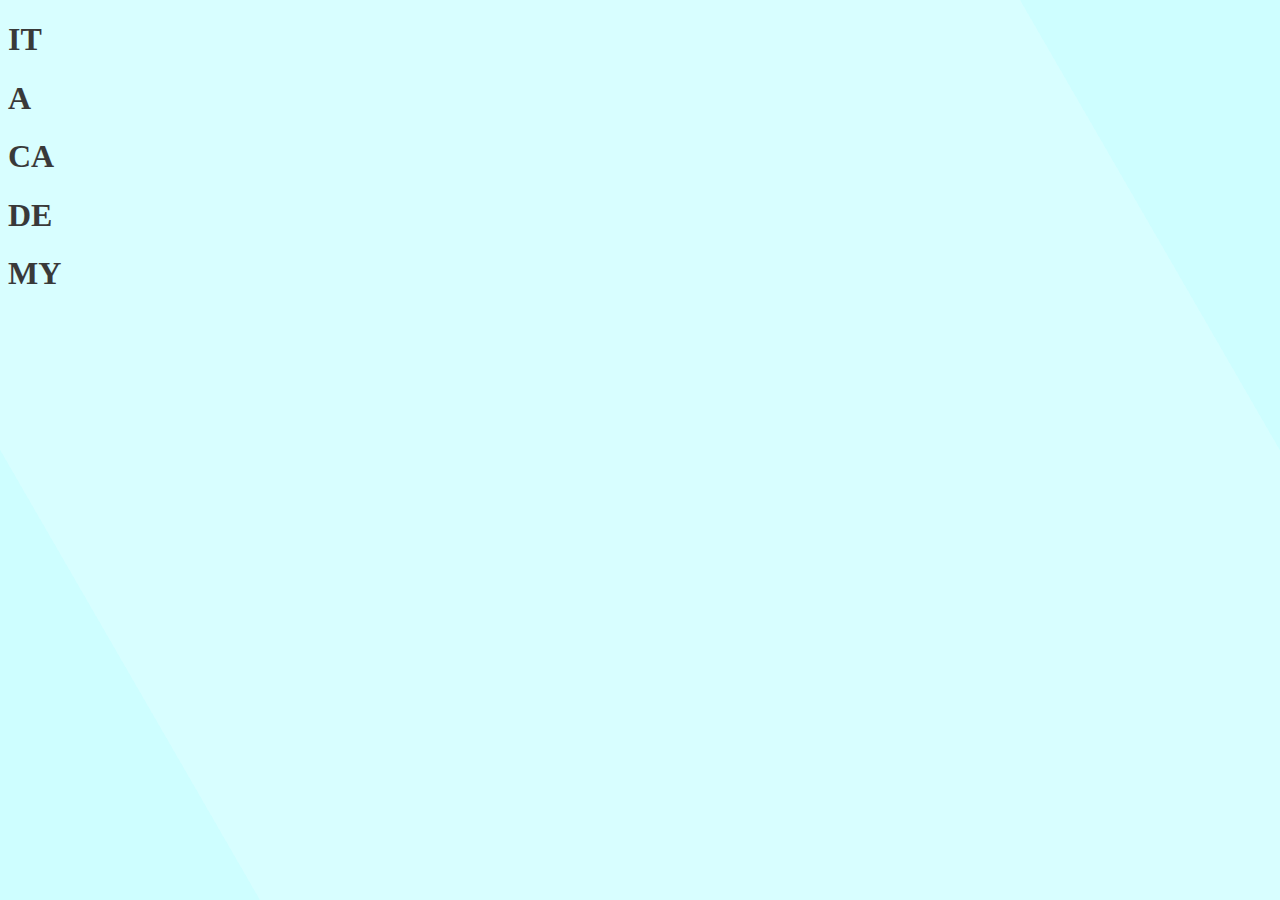
==== index.html @ 26ec8717 "Update structure" ====
<!DOCTYPE html>
<html lang="en">
<head>
    <meta charset="UTF-8">
    <meta name="viewport" content="width=device-width, initial-scale=1.0">
    <title>Document</title>
    <!-- <link rel="stylesheet" href="css/bootstrap.min.css"> -->
    <link rel="stylesheet" href="css/style.css">
    <script src="https://code.jquery.com/jquery-3.0.0.min.js"></script>
    <!-- <script src="js/bootstrap.min.js"></script> -->
    <!-- <script src="js/validation.js"></script> -->
</head>
<body>
  <div class="strips">
    <div class="strips__strip">
      <div class="strip__content">
        <h1 class="strip__title">IT</h1>
      </div>
    </div>
    <div class="strips__strip">
      <div class="strip__content">
        <h1 class="strip__title">A</h1>
      </div>
    </div>
    <div class="strips__strip">
      <div class="strip__content">
        <h1 class="strip__title">CA</h1>
      </div>
    </div>
    <div class="strips__strip">
      <div class="strip__content">
        <h1 class="strip__title">DE</h1>
      </div>
    </div>
    <div class="strips__strip">
      <div class="strip__content">
        <h1 class="strip__title">MY</h1>      
      </div>
    </div>
</body>
</html>
---- css/style.css ----
body {
  background-color: #CEFEFF;
}

* {
  box-sizing: border-box;
}
.strips .strip__content:before {
  content: "";
  position: absolute;
  z-index: 1;
  top: 0;
  left: 0;
  width: 100%;
  height: 100%;
  background: white;
  opacity: 0.05;
  -webkit-transform-origin: center center;
          transform-origin: center center;
  -webkit-transform: skew(30deg) scaleY(1) translate(0, 0);
          transform: skew(30deg) scaleY(1) translate(0, 0);
  transition: all 0.6s cubic-bezier(0.23, 1, 0.32, 1);
}


/* .strips {
  min-height: 100vh;
  text-align: center;
  overflow: hidden;
  color: white;
}
.strips__strip {
  will-change: width, left, z-index, height;
  position: absolute;
  width: 20%;
  min-height: 100vh;
  overflow: hidden;
  cursor: pointer;
  transition: all 0.6s cubic-bezier(0.23, 1, 0.32, 1);
}

.strips__strip:nth-child(1) {
  left: 0;
}
.strips__strip:nth-child(2) {
  left: 20vw;
}
.strips__strip:nth-child(3) {
  left: 40vw;
}
.strips__strip:nth-child(4) {
  left: 60vw;
}
.strips__strip:nth-child(5) {
  left: 80vw;
} */
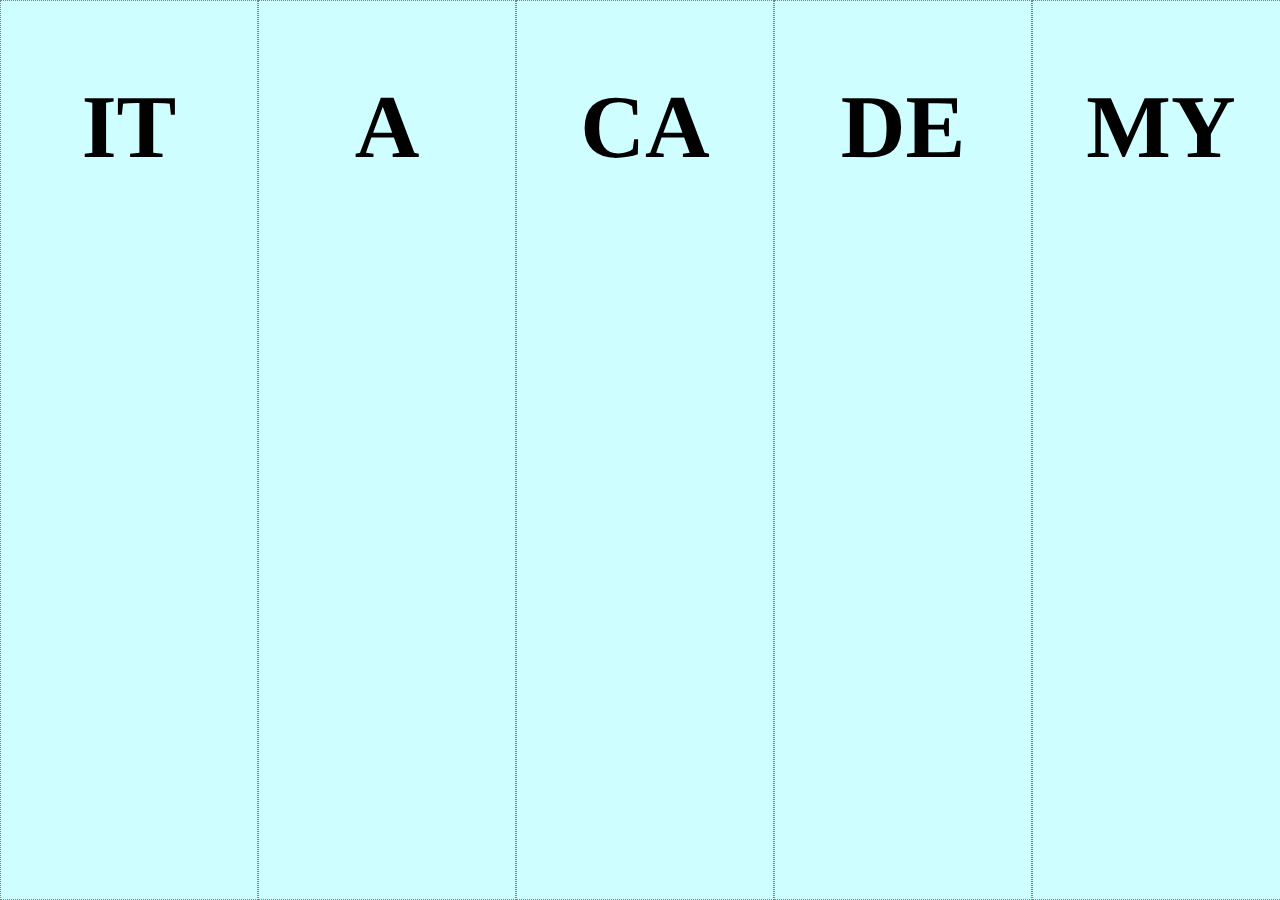
==== commit 1095c3d2: "1" ====
--- a/index.html
+++ b/index.html
@@ -34,7 +34,7 @@
     </div>
     <div class="strips__strip">
       <div class="strip__content">
-        <h1 class="strip__title">MY</h1>      
+        <h1 class="strip__title">MY</h1>
       </div>
     </div>
 </body>
--- a/css/style.css
+++ b/css/style.css
@@ -1,56 +1,31 @@
 body {
   background-color: #CEFEFF;
+  font-family: "Lato";
+  -webkit-font-smoothing: antialiased;
+  text-rendering: geometricPrecision;
+  line-height: 1.5;
 }
 
-* {
-  box-sizing: border-box;
-}
-.strips .strip__content:before {
-  content: "";
-  position: absolute;
-  z-index: 1;
-  top: 0;
-  left: 0;
-  width: 100%;
+html,
+body {
   height: 100%;
-  background: white;
-  opacity: 0.05;
-  -webkit-transform-origin: center center;
-          transform-origin: center center;
-  -webkit-transform: skew(30deg) scaleY(1) translate(0, 0);
-          transform: skew(30deg) scaleY(1) translate(0, 0);
-  transition: all 0.6s cubic-bezier(0.23, 1, 0.32, 1);
+  margin: 0;
 }
 
-
-/* .strips {
-  min-height: 100vh;
-  text-align: center;
-  overflow: hidden;
-  color: white;
-}
-.strips__strip {
-  will-change: width, left, z-index, height;
-  position: absolute;
-  width: 20%;
-  min-height: 100vh;
-  overflow: hidden;
-  cursor: pointer;
-  transition: all 0.6s cubic-bezier(0.23, 1, 0.32, 1);
+.strips {
+  display: flex;
+  flex-flow: column;
+  height: 100%;
+  flex-wrap: wrap;
+  align-items: center;
 }
 
-.strips__strip:nth-child(1) {
-  left: 0;
-}
-.strips__strip:nth-child(2) {
-  left: 20vw;
-}
-.strips__strip:nth-child(3) {
-  left: 40vw;
-}
-.strips__strip:nth-child(4) {
-  left: 60vw;
-}
-.strips__strip:nth-child(5) {
-  left: 80vw;
-} */
+.strips .strips__strip {
+  display: block;
+  position: relative;
+  border: 1px dotted grey;
+  width: 20%;
+  height: 100%;
+  text-align: center;
+  font-size: 3.5vw;
+}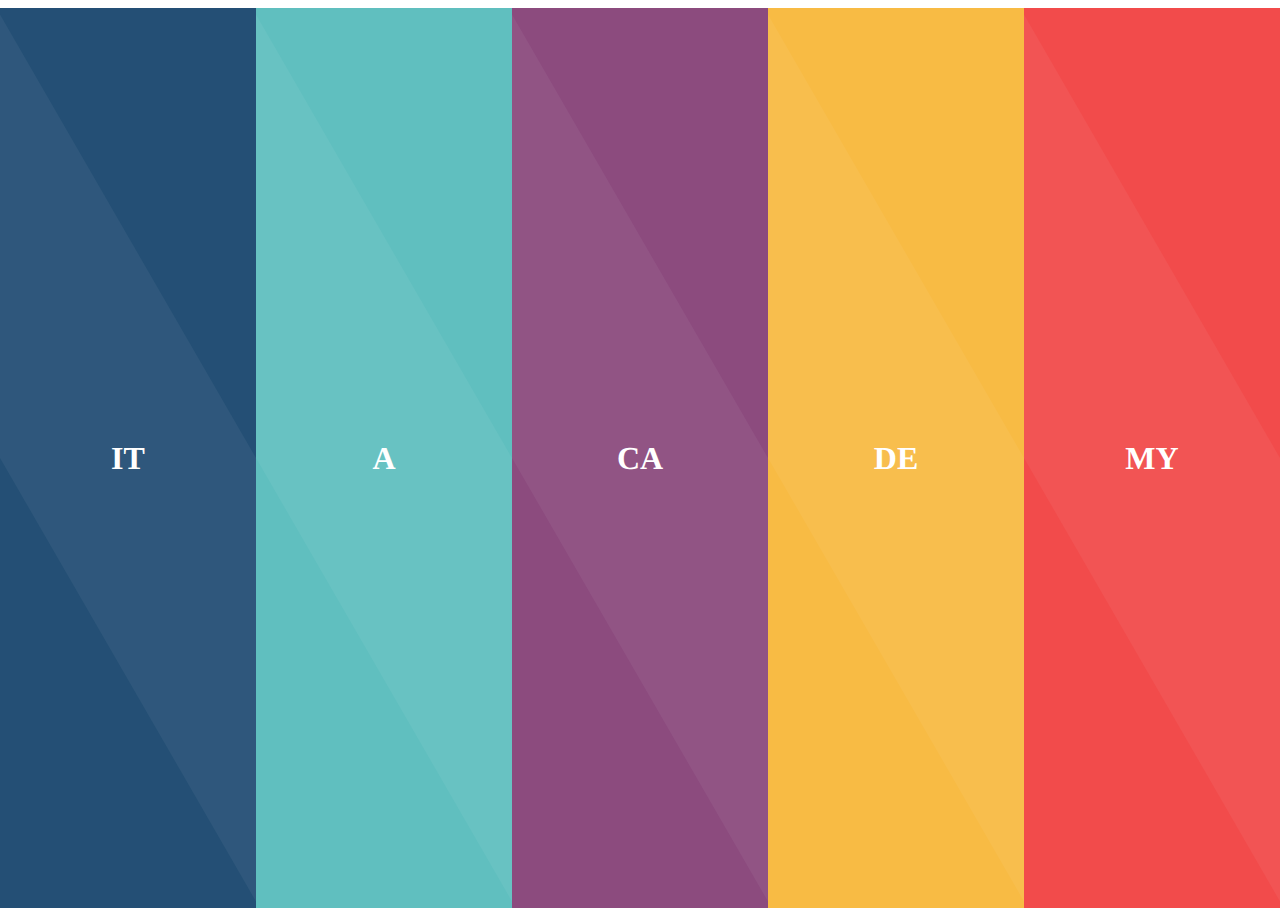
==== commit 47a68871: "Fase 3" ====
--- a/index.html
+++ b/index.html
@@ -1,41 +1,54 @@
 <!DOCTYPE html>
 <html lang="en">
+
 <head>
-    <meta charset="UTF-8">
-    <meta name="viewport" content="width=device-width, initial-scale=1.0">
-    <title>Document</title>
-    <!-- <link rel="stylesheet" href="css/bootstrap.min.css"> -->
-    <link rel="stylesheet" href="css/style.css">
-    <script src="https://code.jquery.com/jquery-3.0.0.min.js"></script>
-    <!-- <script src="js/bootstrap.min.js"></script> -->
-    <!-- <script src="js/validation.js"></script> -->
+  <meta charset="UTF-8">
+  <meta name="viewport" content="width=device-width, initial-scale=1.0">
+  <title>Document</title>
+  <!-- <link rel="stylesheet" href="css/bootstrap.min.css"> -->
+  <link rel="stylesheet" href="css/style.css">
+  <script src="https://code.jquery.com/jquery-3.0.0.min.js"></script>
+  <!-- <script src="js/bootstrap.min.js"></script> -->
+  <!-- <script src="js/validation.js"></script> -->
 </head>
+
 <body>
   <div class="strips">
-    <div class="strips__strip">
+    <div class="strips__strip" id="s1">
       <div class="strip__content">
-        <h1 class="strip__title">IT</h1>
+        <div class="titulo">
+          <h1 class="strip__title">IT</h1>
+        </div>
       </div>
     </div>
-    <div class="strips__strip">
+    <div class="strips__strip" id="s2">
       <div class="strip__content">
-        <h1 class="strip__title">A</h1>
+        <div class="titulo">
+          <h1 class="strip__title">A</h1>
+        </div>
       </div>
     </div>
-    <div class="strips__strip">
+    <div class="strips__strip" id="s3">
       <div class="strip__content">
-        <h1 class="strip__title">CA</h1>
+        <div class="titulo">
+          <h1 class="strip__title">CA</h1>
+        </div>
       </div>
     </div>
-    <div class="strips__strip">
+    <div class="strips__strip" id="s4">
       <div class="strip__content">
-        <h1 class="strip__title">DE</h1>
+        <div class="titulo">
+          <h1 class="strip__title">DE</h1>
+        </div>
       </div>
     </div>
-    <div class="strips__strip">
+    <div class="strips__strip" id="s5">
       <div class="strip__content">
-        <h1 class="strip__title">MY</h1>
+        <div class="titulo">
+          <h1 class="strip__title">MY</h1>
+        </div>
       </div>
     </div>
 </body>
-</html>
+
+</html>--- a/css/style.css
+++ b/css/style.css
@@ -1,31 +1,106 @@
-body {
-  background-color: #CEFEFF;
-  font-family: "Lato";
-  -webkit-font-smoothing: antialiased;
-  text-rendering: geometricPrecision;
-  line-height: 1.5;
+* {
+  box-sizing: border-box;
 }
 
-html,
-body {
-  height: 100%;
-  margin: 0;
+*, *:before, *:after {
+  box-sizing: inherit;
 }
 
 .strips {
   display: flex;
-  flex-flow: column;
-  height: 100%;
   flex-wrap: wrap;
-  align-items: center;
+  min-height: 100vh;
+  overflow: hidden;
+  color: white;
 }
 
-.strips .strips__strip {
+/*Tras el position absolute, ordenamos horizontalmente las columnas*/
+#s1 {
+  background: #244F75;
+  left: 0;
+}
+
+#s2 {
+  background: #60BFBF;
+  left: 20vw;
+}
+
+#s3 {
+  background: #8C4B7E;
+  left: 40vw;
+}
+
+#s4 {
+  background: #F8BB44;
+  left: 60vw;
+}
+
+#s5 {
+  background: #F24B4B;
+  left: 80vw;
+}
+
+.strips .strip__content {
+  display: flex;
+  align-items: center;
+  justify-content: center;
+  position: absolute;
+  top: 0;
+  left: 0;
+  width: 100%;
+  height: 100%;
+  text-decoration: none;
+}
+
+.strips__strip {
   display: block;
-  position: relative;
-  border: 1px dotted grey;
+  will-change: width, left, z-index, height;
+  position: absolute;
   width: 20%;
+  min-height: 100vh;
+  overflow: hidden;
+  cursor: pointer;
+  /* transition: all 0.6s cubic-bezier(0.23, 1, 0.32, 1); */
+}
+
+.strips .strip__content:before {
+  content: "";
+  position: absolute;
+  z-index: 1;
+  top: 0;
+  left: 0;
+  width: 100%;
   height: 100%;
-  text-align: center;
-  font-size: 3.5vw;
+  background: white;
+  opacity: 0.05;
+  transform-origin: center center;
+  transform: skew(30deg) scaleY(1) translate(0, 0);
+}
+
+.strip__content {
+  transition: all ease 0.2s;
+}
+.strip__content .titulo {
+  transition: all step-end 0s;
+}
+
+.strips__strip:hover .strip__content {
+  transform: scale(2);
+}
+.strips__strip:hover .strip__content .titulo {
+  transform: scale(0.5);
+}
+
+.titulo {
+  display: relative;
+  font-family: "Lato";
+  font-weight: 300;
+  -webkit-font-smoothing: antialiased;
+  text-rendering: geometricPrecision;
+  line-height: 2;
+  color: white;
+}
+
+.strip__content .titulo {
+  transform: none;
 }